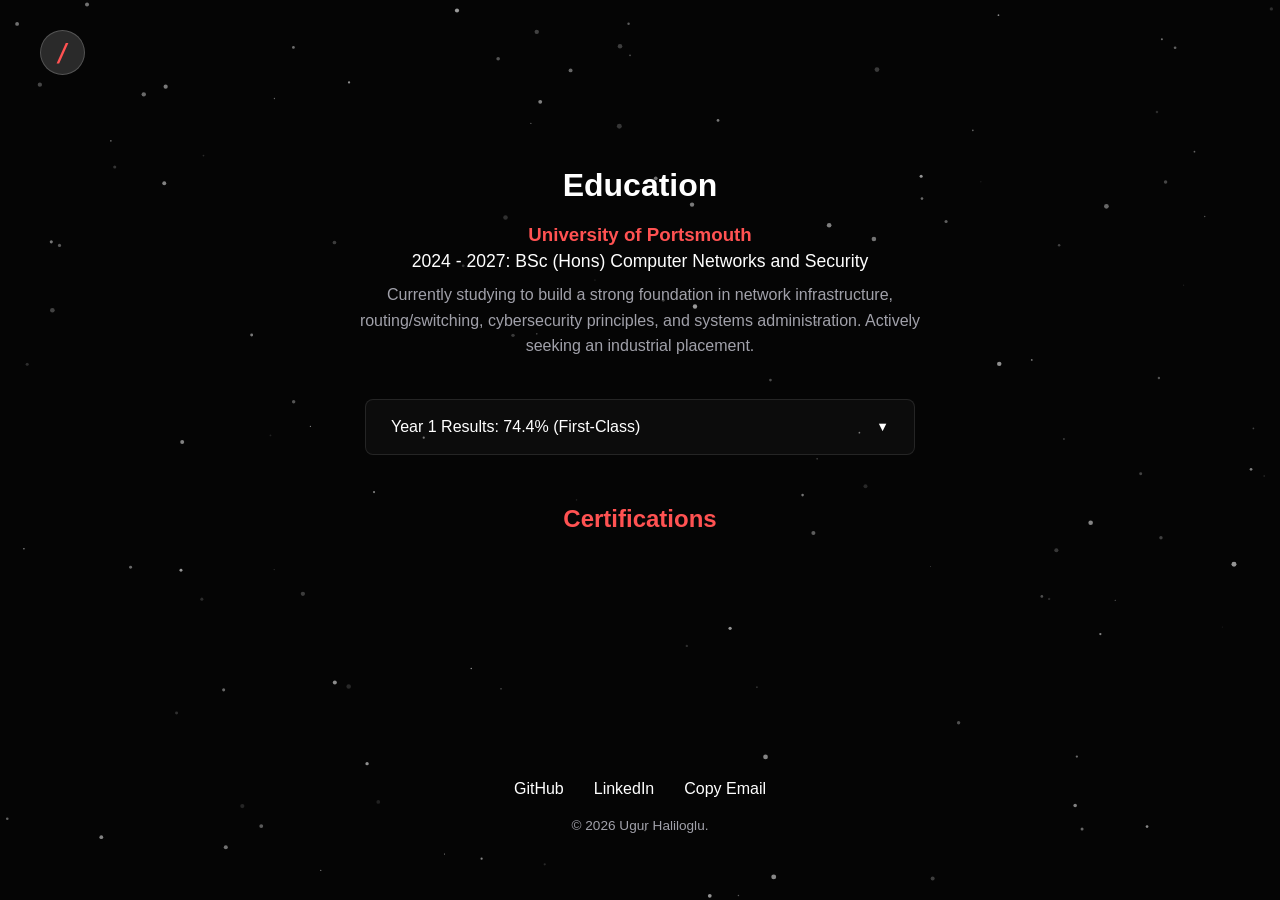
==== education.html @ 6cfc08bc "Add files via upload" ====
<!DOCTYPE html>
<html lang="en">
<head>
    <meta charset="UTF-8">
    <meta name="viewport" content="width=device-width, initial-scale=1.0">
    <title>Education - Ugur Haliloglu</title>
    <link rel="stylesheet" href="style.css">
</head>
<body>
    <canvas id="particleCanvas"></canvas>

    <nav class="side-nav">
        <a href="index.html" class="root-logo">/</a>
        <div class="nav-dropdown">
            <a href="projects.html">Projects</a>
            <a href="education.html" style="color: var(--text-color);">Education</a>
        </div>
    </nav>

    <main>
        <section class="education-section">
            <div class="container centered-content">
                <h2 class="section-title centered-title">Education</h2>
                
                <h3 class="highlight">University of Portsmouth</h3>
                <p class="degree-title">2024 - 2027: BSc (Hons) Computer Networks and Security</p>
                <p class="degree-desc">Currently studying to build a strong foundation in network infrastructure, routing/switching, cybersecurity principles, and systems administration. Actively seeking an industrial placement.</p>
                
                <details class="results-dropdown">
                    <summary>Year 1 Results: 74.4% (First-Class) <span class="arrow">&#9660;</span></summary>
                    <ul class="results-list">
                        <li><span>Networking Essentials</span> <span>87%</span></li>
                        <li><span>Architecture & Operating Systems</span> <span>77%</span></li>
                        <li><span>Programming</span> <span>70%</span></li>
                        <li><span>Core Computing Concepts for Cyber Security</span> <span>68%</span></li>
                        <li><span>System Administration & InterNetworking</span> <span>66%</span></li>
                    </ul>
                </details>

                <h3 class="highlight certs-title">Certifications</h3>
                <div class="certifications-container">
                    <div data-iframe-width="150" data-iframe-height="270" data-share-badge-id="3ebe6069-8022-4228-8a25-86733a9e56bf" data-share-badge-host="https://www.credly.com"></div>
                    
                    <div data-iframe-width="150" data-iframe-height="270" data-share-badge-id="303a02f8-d040-4527-bc8c-26ef9601ca92" data-share-badge-host="https://www.credly.com"></div>
                </div>
                <script type="text/javascript" async src="//cdn.credly.com/assets/utilities/embed.js"></script>

            </div>
        </section>
    </main>

    <footer id="contact">
        <div class="container footer-content">
            <div class="footer-links">
                <a href="https://github.com/Halil05409" target="_blank" class="text-link">GitHub</a>
                <a href="https://www.linkedin.com/in/ugur-haliloglu" target="_blank" class="text-link">LinkedIn</a>
                <button id="copyEmailBtn" class="text-link button-link">Copy Email</button>
            </div>
            <p class="copyright">© 2026 Ugur Haliloglu.</p>
        </div>
    </footer>

    <script src="script.js"></script>
</body>
</html>
---- style.css ----
/* --- CSS Variables & Reset --- */
:root {
    --bg-color: #050505; /* Deep black */
    --text-color: #ffffff;
    --text-muted: #a1a1aa;
    --highlight-color: #ff5252; /* Striking accent color like the reference */
}

* {
    margin: 0;
    padding: 0;
    box-sizing: border-box;
    font-family: -apple-system, BlinkMacSystemFont, "Segoe UI", Roboto, Helvetica, Arial, sans-serif;
}

body {
    background-color: var(--bg-color);
    color: var(--text-color);
    overflow-x: hidden;
    scroll-behavior: smooth; /* Smooth scrolling when clicking links */
}

/* --- Interactive Canvas --- */
#particleCanvas {
    position: fixed;
    top: 0;
    left: 0;
    width: 100vw;
    height: 100vh;
    z-index: -1; /* Keeps it behind all text */
    pointer-events: none; /* Stops the canvas from blocking clicks */
}

/* --- Top Left Root Menu --- */
.side-nav {
    position: fixed;
    top: 30px;
    left: 40px;
    z-index: 100;
    display: flex;
    flex-direction: row; /* Changed from column to row */
    align-items: center; /* Vertically centers the menu and the links */
}

.root-logo {
    color: var(--highlight-color); /* Makes the slash highly visible */
    font-size: 1.5rem;
    font-weight: bold;
    text-decoration: none;
    font-family: monospace;
    background: rgba(255, 255, 255, 0.15); /* Slightly brighter default state */
    border: 1px solid rgba(255, 255, 255, 0.2); /* Added a subtle border */
    border-radius: 50%;
    width: 45px;
    height: 45px;
    display: flex;
    justify-content: center;
    align-items: center;
    transition: all 0.3s ease;
}

.side-nav:hover .root-logo {
    background: var(--highlight-color);
    color: var(--bg-color);
    border-color: var(--highlight-color);
}

.nav-dropdown {
    margin-left: 20px; /* Pushes the links to the right of the logo */
    opacity: 0;
    visibility: hidden;
    transform: translateX(-15px); /* Starts slightly to the left for a slide-out effect */
    transition: all 0.3s ease;
    display: flex;
    flex-direction: row; /* Aligns the links horizontally */
    gap: 25px; /* Space between 'Projects' and 'Education' */
}

.side-nav:hover .nav-dropdown {
    opacity: 1;
    visibility: visible;
    transform: translateX(0); /* Slides smoothly to the right */
}

.nav-dropdown a {
    color: var(--text-muted);
    text-decoration: none;
    font-size: 0.95rem;
    font-weight: 500;
    transition: color 0.3s ease;
}

.nav-dropdown a:hover {
    color: var(--text-color);
}

/* --- Hero Section --- */
.hero {
    height: 100vh; /* Takes up exactly 100% of the screen height */
    display: flex;
    justify-content: center;
    align-items: center;
    text-align: center;
    padding: 0 20px;
}

.hero h1 {
    font-size: 4.5rem; /* Massive text like the reference */
    font-weight: 800;
    letter-spacing: -1.5px;
    margin-bottom: 20px;
    line-height: 1.1;
}

.highlight {
    color: var(--highlight-color);
}

.hero p {
    font-size: 1.2rem;
    color: var(--text-muted);
    max-width: 500px;
    margin: 0 auto 40px auto;
}

/* Add this right below your .hero p rule */
.hero-links {
    display: flex;
    justify-content: center;
    gap: 20px; /* Spaces out the Projects and Education buttons */
}

.scroll-link {
    color: var(--text-color);
    text-decoration: none;
    font-size: 0.9rem;
    letter-spacing: 2px;
    text-transform: uppercase;
    border: 1px solid rgba(255,255,255,0.2);
    padding: 12px 30px;
    border-radius: 30px;
    transition: all 0.3s ease;
    display: inline-block;
}

.scroll-link:hover {
    border-color: var(--text-color);
    background: rgba(255,255,255,0.05);
}

/* --- Projects Section --- */
.projects-section {
    padding: 100px 20px;
    min-height: 60vh;
}

.container {
    max-width: 800px;
    margin: 0 auto;
}

.section-title {
    font-size: 2rem;
    margin-bottom: 40px;
    color: var(--text-color);
}

.project-item {
    display: flex;
    justify-content: space-between;
    align-items: center;
    padding: 30px 0;
    border-bottom: 1px solid rgba(255,255,255,0.1);
}

.project-details h3 {
    font-size: 1.5rem;
    margin-bottom: 8px;
}

.project-details p {
    color: var(--text-muted);
    max-width: 500px;
}

.text-link {
    color: var(--text-color);
    text-decoration: none;
    font-weight: 500;
    transition: color 0.2s ease;
}

.text-link:hover {
    color: var(--highlight-color);
}

/* --- Footer --- */
footer {
    padding: 60px 20px 40px 20px;
    text-align: center;
}

.footer-links {
    display: flex;
    justify-content: center;
    gap: 30px;
    margin-bottom: 20px;
}

.button-link {
    background: none;
    border: none;
    cursor: pointer;
    font-size: 1rem;
}

.copyright {
    color: var(--text-muted);
    font-size: 0.85rem;
}

/* --- Education Section Styling --- */
.education-section {
    min-height: 80vh;
    display: flex;
    align-items: center;
    justify-content: center;
    padding: 100px 20px;
}

.centered-content {
    text-align: center;
    display: flex;
    flex-direction: column;
    align-items: center;
}

.centered-title {
    border-bottom: none;
    margin-bottom: 20px;
}

.degree-title {
    color: var(--text-color);
    font-size: 1.1rem;
    margin-bottom: 10px;
    margin-top: 5px;
}

.degree-desc {
    color: var(--text-muted);
    max-width: 600px;
    margin: 0 auto 40px auto;
    line-height: 1.6;
}

/* --- Results Dropdown (Accordion) --- */
.results-dropdown {
    width: 100%;
    max-width: 550px;
    background: rgba(255, 255, 255, 0.03);
    border: 1px solid rgba(255, 255, 255, 0.1);
    border-radius: 8px;
    overflow: hidden;
    text-align: left; /* Keeps the list inside readable */
}

/* The clickable header */
.results-dropdown summary {
    padding: 18px 25px;
    cursor: pointer;
    font-weight: 500;
    color: var(--text-color);
    list-style: none; /* Removes default browser arrow */
    display: flex;
    justify-content: space-between;
    align-items: center;
    transition: background 0.2s ease, color 0.2s ease;
}

/* Hides default arrow in Safari/Chrome */
.results-dropdown summary::-webkit-details-marker {
    display: none; 
}

.results-dropdown summary:hover {
    background: rgba(255, 255, 255, 0.06);
    color: var(--highlight-color);
}

/* The spinning arrow animation */
.arrow {
    font-size: 0.8rem;
    transition: transform 0.3s ease;
}

.results-dropdown[open] .arrow {
    transform: rotate(180deg);
}

/* The list of grades inside */
.results-list {
    list-style: none;
    padding: 0 25px 20px 25px;
    margin: 0;
    color: var(--text-muted);
}

.results-list li {
    display: flex;
    justify-content: space-between;
    padding: 12px 0;
    border-bottom: 1px solid rgba(255, 255, 255, 0.05);
    font-size: 0.95rem;
}

.results-list li:last-child {
    border-bottom: none;
}

/* --- Shared Centered Page Layout --- */
.centered-page-section {
    min-height: 80vh;
    display: flex;
    align-items: center;
    justify-content: center;
    padding: 100px 20px;
}

/* --- Project Card Styling --- */
/* --- Project Card Styling --- */
.project-card {
    background: rgba(255, 255, 255, 0.03);
    border: 1px solid rgba(255, 255, 255, 0.1);
    border-radius: 8px;
    padding: 40px;
    max-width: 650px;
    text-align: center;
    transition: border-color 0.3s ease; /* Removed the transform transition */
}

.project-card:hover {
    border-color: rgba(255, 255, 255, 0.2); /* Keeps only the subtle border highlight */
}

.project-subtitle {
    color: var(--text-color);
    font-size: 1.1rem;
    margin-bottom: 20px;
    margin-top: 10px;
    font-weight: 500;
}

.project-desc {
    color: var(--text-muted);
    line-height: 1.6;
}

/* --- Certifications Styling --- */
.certs-title {
    margin-top: 50px;
    margin-bottom: 20px;
    font-size: 1.5rem;
}

.certifications-container {
    display: flex;
    justify-content: center;
    gap: 30px;
    flex-wrap: wrap; /* Ensures they stack nicely on mobile screens */
    width: 100%;
}
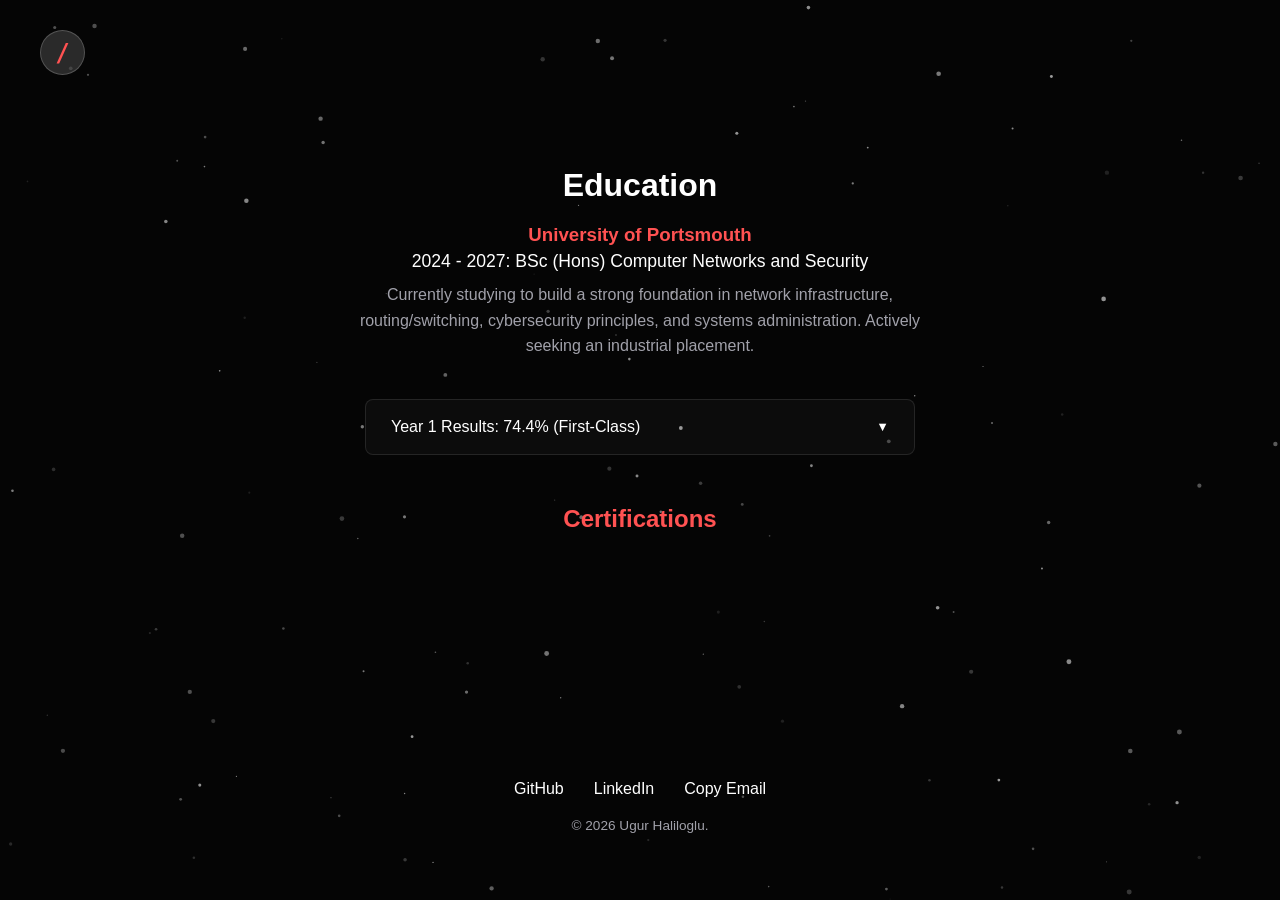
==== commit 6ec35b62: "Update education.html" ====
--- a/education.html
+++ b/education.html
@@ -4,16 +4,16 @@
     <meta charset="UTF-8">
     <meta name="viewport" content="width=device-width, initial-scale=1.0">
     <title>Education - Ugur Haliloglu</title>
-    <link rel="stylesheet" href="style.css">
+    <link rel="stylesheet" href="/style.css">
 </head>
 <body>
     <canvas id="particleCanvas"></canvas>
 
     <nav class="side-nav">
-        <a href="index.html" class="root-logo">/</a>
+        <a href="/" class="root-logo">/</a>
         <div class="nav-dropdown">
-            <a href="projects.html">Projects</a>
-            <a href="education.html" style="color: var(--text-color);">Education</a>
+            <a href="/projects">Projects</a>
+            <a href="/education" style="color: var(--text-color);">Education</a>
         </div>
     </nav>
 
@@ -60,6 +60,6 @@
         </div>
     </footer>
 
-    <script src="script.js"></script>
+    <script src="/script.js"></script>
 </body>
-</html>+</html>
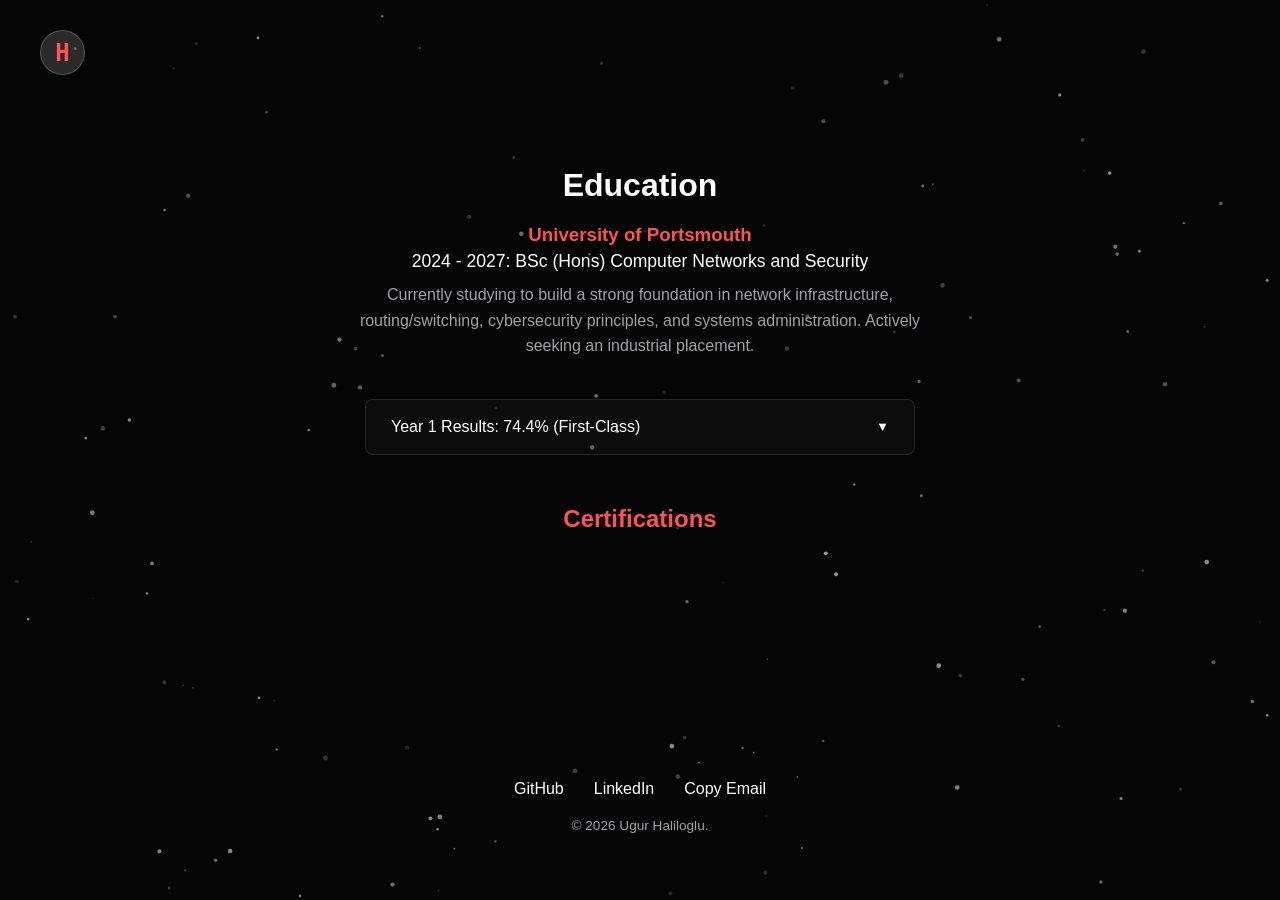
==== commit 9a65e082: "Update education.html" ====
--- a/education.html
+++ b/education.html
@@ -4,16 +4,16 @@
     <meta charset="UTF-8">
     <meta name="viewport" content="width=device-width, initial-scale=1.0">
     <title>Education - Ugur Haliloglu</title>
-    <link rel="stylesheet" href="/style.css">
+    <link rel="stylesheet" href="style.css">
 </head>
 <body>
     <canvas id="particleCanvas"></canvas>
 
     <nav class="side-nav">
-        <a href="/" class="root-logo">/</a>
+        <a href="index.html" class="root-logo">H</a>
         <div class="nav-dropdown">
-            <a href="/projects">Projects</a>
-            <a href="/education" style="color: var(--text-color);">Education</a>
+            <a href="projects">Projects</a>
+            <a href="education" style="color: var(--text-color);">Education</a>
         </div>
     </nav>
 
@@ -60,6 +60,6 @@
         </div>
     </footer>
 
-    <script src="/script.js"></script>
+    <script src="script.js"></script>
 </body>
 </html>
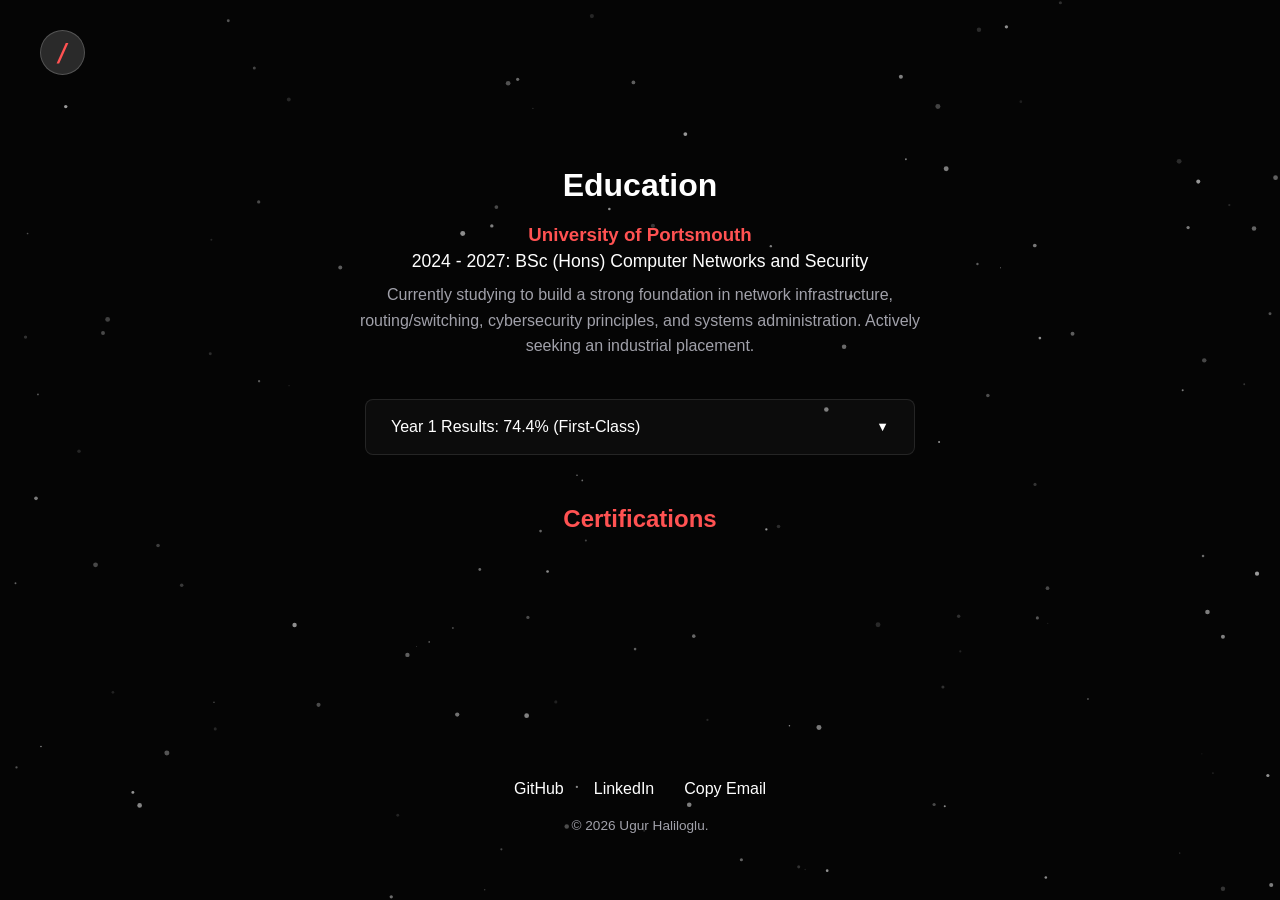
==== commit 76400364: "Update education.html" ====
--- a/education.html
+++ b/education.html
@@ -10,7 +10,7 @@
     <canvas id="particleCanvas"></canvas>
 
     <nav class="side-nav">
-        <a href="index.html" class="root-logo">H</a>
+        <a href="/" class="root-logo">/</a>
         <div class="nav-dropdown">
             <a href="projects">Projects</a>
             <a href="education" style="color: var(--text-color);">Education</a>
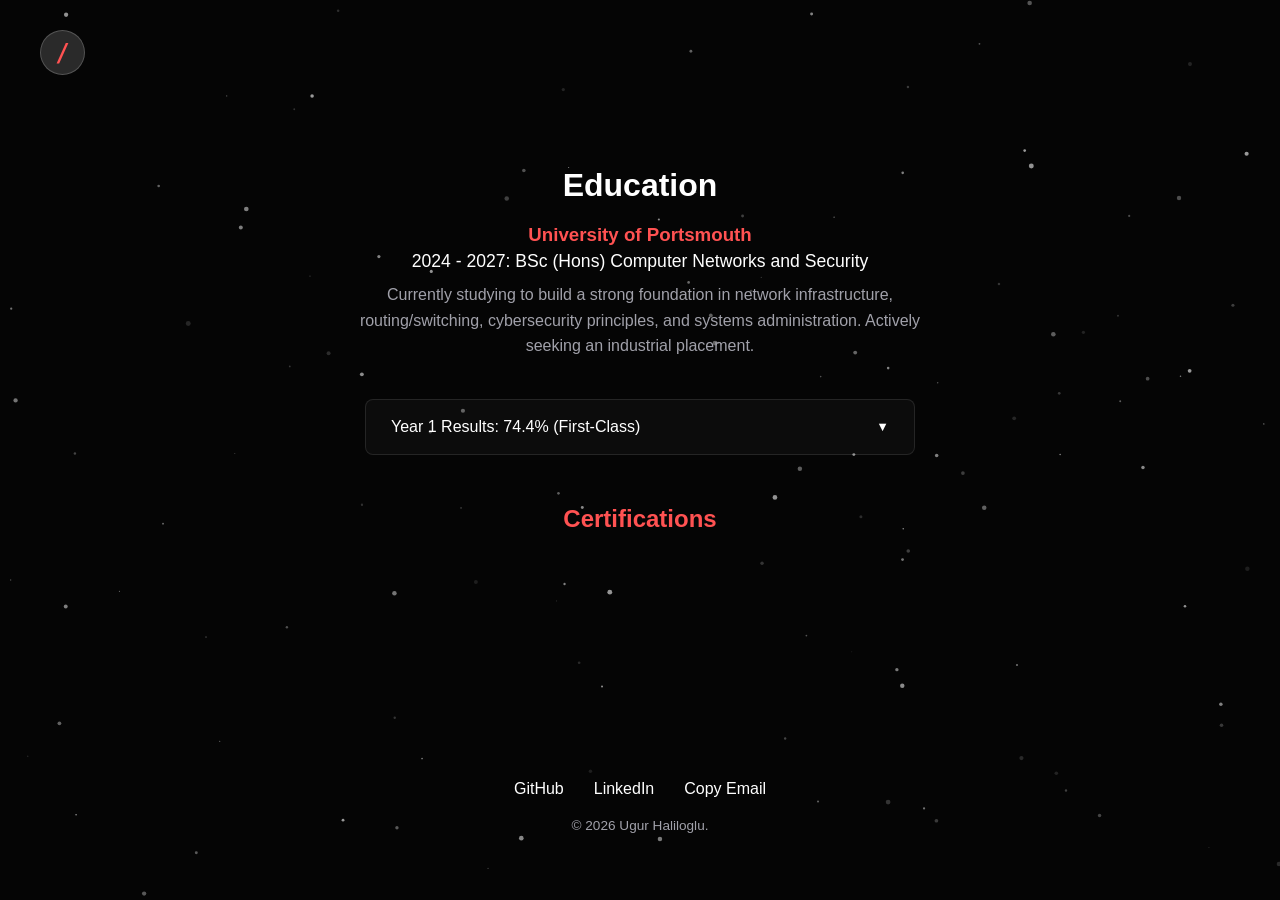
==== commit 0345f0e9: "Update education.html" ====
--- a/education.html
+++ b/education.html
@@ -3,7 +3,7 @@
 <head>
     <meta charset="UTF-8">
     <meta name="viewport" content="width=device-width, initial-scale=1.0">
-    <title>Education - Ugur Haliloglu</title>
+    <title>Education & Certifications | Ugur Haliloglu</title>
     <link rel="stylesheet" href="style.css">
 </head>
 <body>
